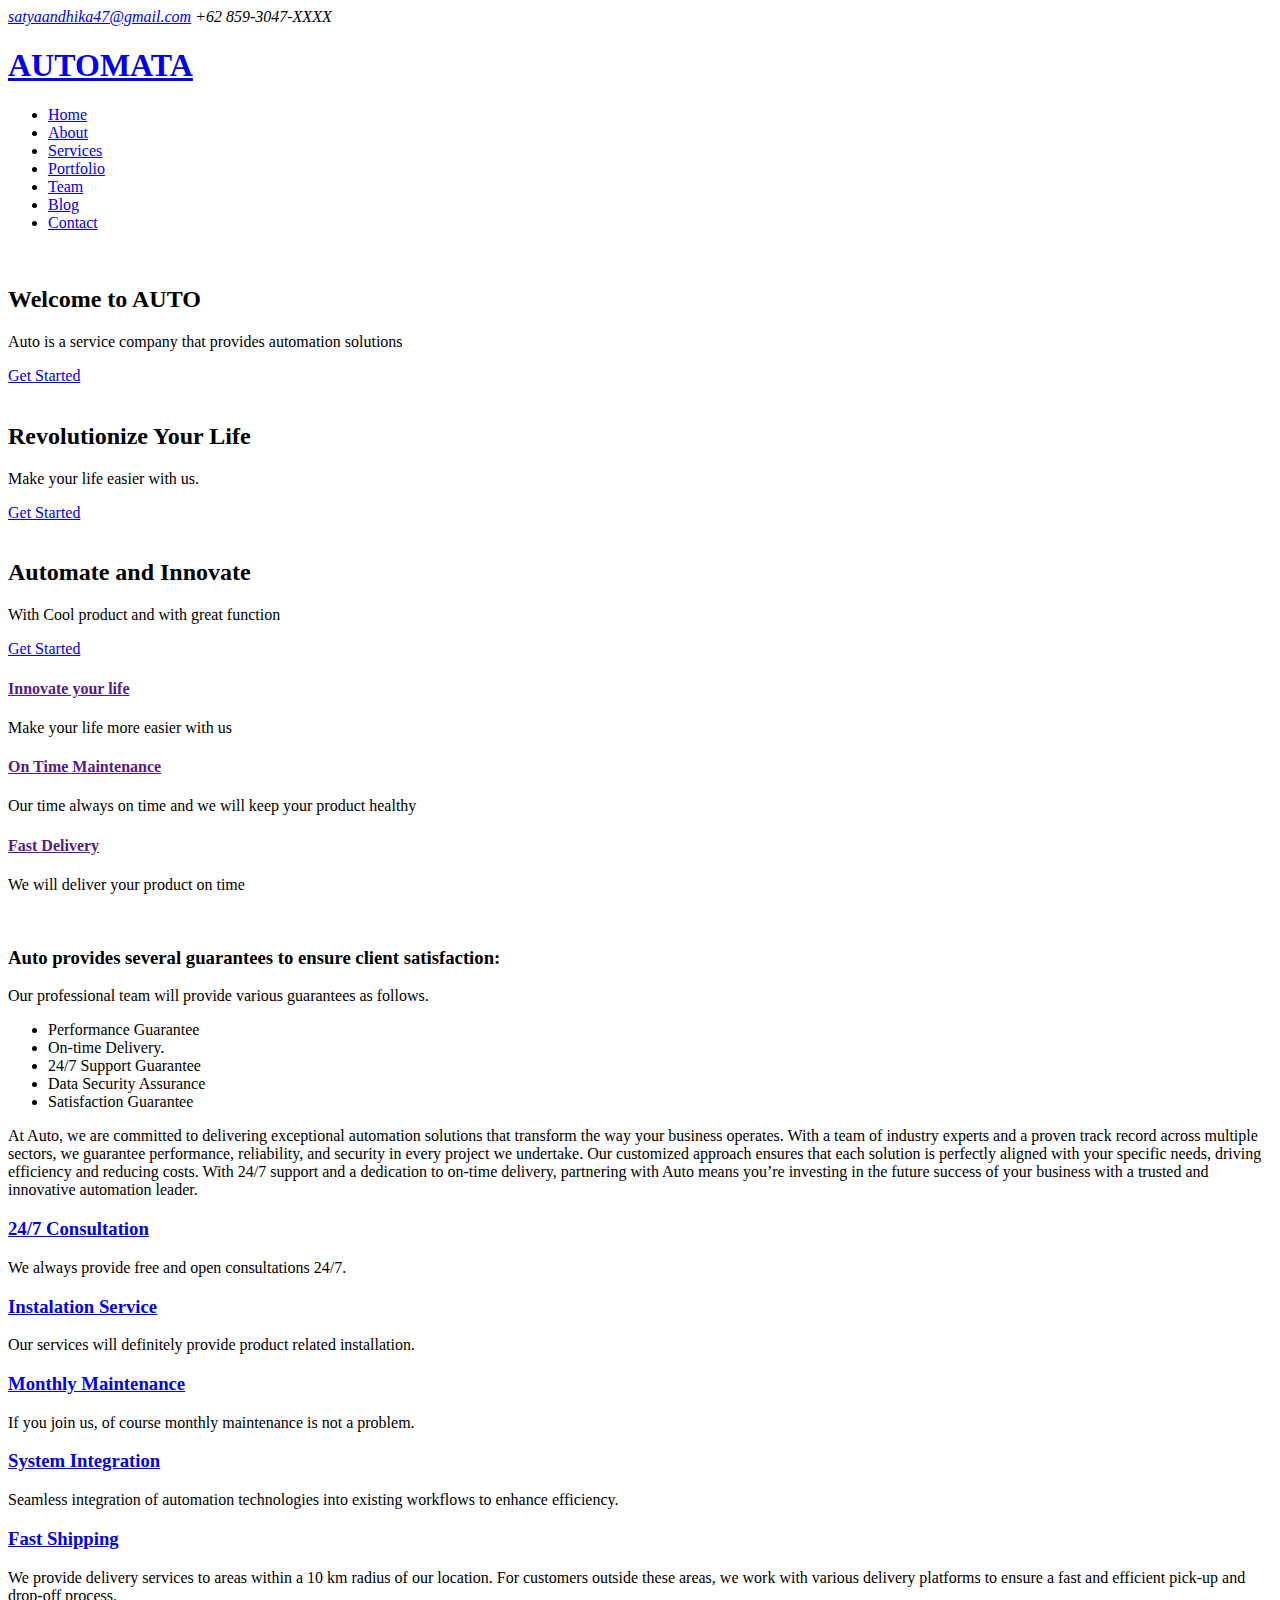
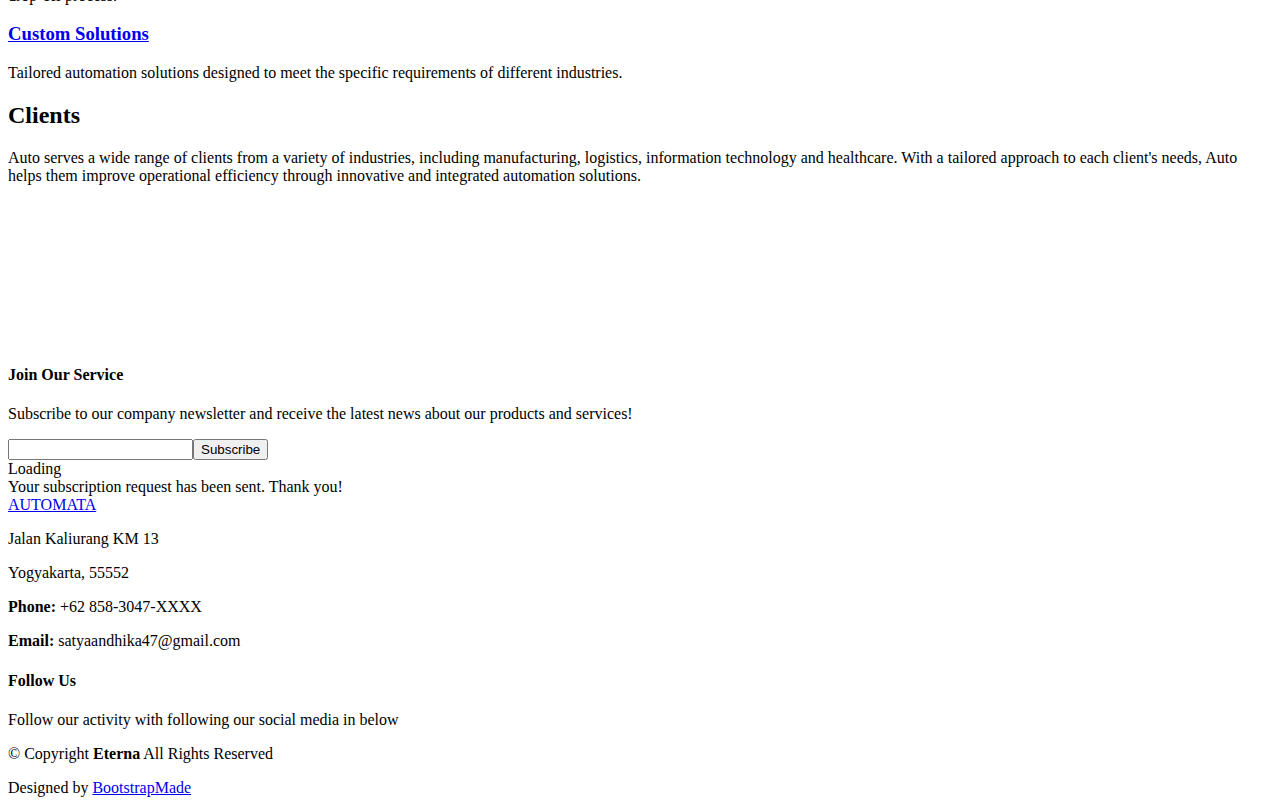
==== index.html @ a726e569 "Add files via upload" ====
<!DOCTYPE html>
<html lang="en">

<head>
  <meta charset="utf-8">
  <meta content="width=device-width, initial-scale=1.0" name="viewport">
  <title>AUTOMATION</title>
  <meta name="description" content="">
  <meta name="keywords" content="">

  <!-- Favicons -->
  <link href="assets/img/favicon.png" rel="icon">
  <link href="assets/img/apple-touch-icon.png" rel="apple-touch-icon">

  <!-- Fonts -->
  <link href="https://fonts.googleapis.com" rel="preconnect">
  <link href="https://fonts.gstatic.com" rel="preconnect" crossorigin>
  <link href="https://fonts.googleapis.com/css2?family=Open+Sans:ital,wght@0,300;0,400;0,500;0,600;0,700;0,800;1,300;1,400;1,500;1,600;1,700;1,800&family=Poppins:ital,wght@0,100;0,200;0,300;0,400;0,500;0,600;0,700;0,800;0,900;1,100;1,200;1,300;1,400;1,500;1,600;1,700;1,800;1,900&family=Raleway:ital,wght@0,100;0,200;0,300;0,400;0,500;0,600;0,700;0,800;0,900;1,100;1,200;1,300;1,400;1,500;1,600;1,700;1,800;1,900&display=swap" rel="stylesheet">

  <!-- Vendor CSS Files -->
  <link href="assets/vendor/bootstrap/css/bootstrap.min.css" rel="stylesheet">
  <link href="assets/vendor/bootstrap-icons/bootstrap-icons.css" rel="stylesheet">
  <link href="assets/vendor/aos/aos.css" rel="stylesheet">
  <link href="assets/vendor/swiper/swiper-bundle.min.css" rel="stylesheet">
  <link href="assets/vendor/glightbox/css/glightbox.min.css" rel="stylesheet">

  <!-- Main CSS File -->
  <link href="assets/css/main.css" rel="stylesheet">

  <!-- =======================================================
  * Template Name: Eterna
  * Template URL: https://bootstrapmade.com/eterna-free-multipurpose-bootstrap-template/
  * Updated: Aug 07 2024 with Bootstrap v5.3.3
  * Author: BootstrapMade.com
  * License: https://bootstrapmade.com/license/
  ======================================================== -->
</head>

<body class="index-page">

  <header id="header" class="header sticky-top">

    <div class="topbar d-flex align-items-center dark-background">
      <div class="container d-flex justify-content-center justify-content-md-between">
        <div class="contact-info d-flex align-items-center">
          <i class="bi bi-envelope d-flex align-items-center"><a href="mailto:satyaandhika47@gmail.com">satyaandhika47@gmail.com</a></i>
          <i class="bi bi-phone d-flex align-items-center ms-4"><span>+62 859-3047-XXXX</span></i>
        </div>
        <div class="social-links d-none d-md-flex align-items-center">
          <a href="#" class="twitter"><i class="bi bi-twitter-x"></i></a>
          <a href="#" class="facebook"><i class="bi bi-facebook"></i></a>
          <a href="#" class="instagram"><i class="bi bi-instagram"></i></a>
          <a href="#" class="linkedin"><i class="bi bi-linkedin"></i></a>
        </div>
      </div>
    </div><!-- End Top Bar -->

    <div class="branding">

      <div class="container position-relative d-flex align-items-center justify-content-between">
        <a href="index.html" class="logo d-flex align-items-center">
          <!-- Uncomment the line below if you also wish to use an image logo -->
          <!-- <img src="assets/img/logo.png" alt=""> -->
          <h1 class="sitename">AUTOMATA<br></h1>
        </a>

        <nav id="navmenu" class="navmenu">
          <ul>
            <li><a href="index.html" class="active">Home</a></li>
            <li><a href="about.html">About</a></li>
            <li><a href="services.html">Services</a></li>
            <li><a href="portfolio.html">Portfolio</a></li>
            <li><a href="team.html">Team</a></li>
            <li><a href="blog.html">Blog</a></li>
            <li><a href="contact.html">Contact</a></li>
          </ul>
          <i class="mobile-nav-toggle d-xl-none bi bi-list"></i>
        </nav>

      </div>

    </div>

  </header>

  <main class="main">

    <!-- Hero Section -->
    <section id="hero" class="hero section">

      <div id="hero-carousel" class="carousel slide carousel-fade" data-bs-ride="carousel" data-bs-interval="5000">

        <div class="carousel-item active">
          <img src="assets/img/hero-carousel/hero-carousel-1.jpg" alt="">
          <div class="carousel-container">
            <h2>Welcome to <span>AUTO</span></h2>
            <p>
              Auto is a service company that provides automation solutions</p>
            <a href="about.html" class="btn-get-started">Get Started</a>
          </div>
        </div><!-- End Carousel Item -->

        <div class="carousel-item">
          <img src="assets/img/hero-carousel/hero-carousel-2.jpg" alt="">
          <div class="carousel-container">
            <h2>Revolutionize Your Life</h2>
            <p>Make your life easier with us.</p>
            <a href="about.html" class="btn-get-started">Get Started</a>
          </div>
        </div><!-- End Carousel Item -->

        <div class="carousel-item">
          <img src="assets/img/hero-carousel/hero-carousel-3.jpg" alt="">
          <div class="carousel-container">
            <h2>Automate and Innovate</h2>
            <p>With Cool product and with great function</p>
            <a href="about.html" class="btn-get-started">Get Started</a>
          </div>
        </div><!-- End Carousel Item -->

        <a class="carousel-control-prev" href="#hero-carousel" role="button" data-bs-slide="prev">
          <span class="carousel-control-prev-icon bi bi-chevron-left" aria-hidden="true"></span>
        </a>

        <a class="carousel-control-next" href="#hero-carousel" role="button" data-bs-slide="next">
          <span class="carousel-control-next-icon bi bi-chevron-right" aria-hidden="true"></span>
        </a>

      </div>

      <div class="featured container">

        <div class="row gy-4">

          <div class="col-lg-4 d-flex" data-aos="fade-up" data-aos-delay="100">
            <div class="featured-item position-relative">
              <div class="icon"><i class="bi bi-bounding-box-circles icon"></i></div>
              <h4><a href="" class="stretched-link">Innovate your life</a></h4>
              <p>Make your life more easier with us</p>
            </div>
          </div><!-- End Featured Item -->

          <div class="col-lg-4 d-flex" data-aos="fade-up" data-aos-delay="200">
            <div class="featured-item position-relative">
              <div class="icon"><i class="bi bi-calendar4-week icon"></i></div>
              <h4><a href="" class="stretched-link">On Time Maintenance</a></h4>
              <p>Our time always on time and we will keep your product healthy</p>
            </div>
          </div><!-- End Featured Item -->

          <div class="col-lg-4 d-flex" data-aos="fade-up" data-aos-delay="300">
            <div class="featured-item position-relative">
              <div class="icon"><i class="bi bi-broadcast icon"></i></div>
              <h4><a href="" class="stretched-link">Fast Delivery</a></h4>
              <p>We will deliver your product on time</p>
            </div>
          </div><!-- End Featured Item -->

        </div>

      </div>

    </section><!-- /Hero Section -->

    <!-- About Section -->
    <section id="about" class="section about">

      <div class="container" data-aos="fade-up" data-aos-delay="100">

        <div class="row gy-4">
          <div class="col-lg-6 order-1 order-lg-2">
            <img src="assets/img/about.jpg" class="img-fluid" alt="">
          </div>
          <div class="col-lg-6 order-2 order-lg-1 content">
            <h3>Auto provides several guarantees to ensure client satisfaction:</h3>
            <p class="fst-italic">
              Our professional team will provide various guarantees as follows.
            </p>
            <ul>
              <li><i class="bi bi-check2-all"></i> <span>Performance Guarantee</span></li>
              <li><i class="bi bi-check2-all"></i> <span>On-time Delivery.</span></li>
              <li><i class="bi bi-check2-all"></i> <span>24/7 Support Guarantee</span></li>
              <li><i class="bi bi-check2-all"></i> <span>Data Security Assurance</span></li>
              <li><i class="bi bi-check2-all"></i> <span>Satisfaction Guarantee</span></li>
            </ul>
            <p>
              At Auto, we are committed to delivering exceptional automation solutions that transform the way your business operates. With a team of industry experts and a proven track record across multiple sectors, we guarantee performance, reliability, and security in every project we undertake. Our customized approach ensures that each solution is perfectly aligned with your specific needs, driving efficiency and reducing costs. With 24/7 support and a dedication to on-time delivery, partnering with Auto means you’re investing in the future success of your business with a trusted and innovative automation leader.
            </p>
          </div>
        </div>

      </div>

    </section><!-- /About Section -->

    <!-- Services Section -->
    <section id="services" class="services section">

      <div class="container">

        <div class="row gy-4">

          <div class="col-lg-4 col-md-6" data-aos="fade-up" data-aos-delay="100">
            <div class="service-item  position-relative">
              <div class="icon">
                <i class="bi bi-activity"></i>
              </div>
              <a href="#" class="stretched-link">
                <h3>24/7 Consultation</h3>
              </a>
              <p>We always provide free and open consultations 24/7.</p>
            </div>
          </div><!-- End Service Item -->

          <div class="col-lg-4 col-md-6" data-aos="fade-up" data-aos-delay="200">
            <div class="service-item position-relative">
              <div class="icon">
                <i class="bi bi-broadcast"></i>
              </div>
              <a href="#" class="stretched-link">
                <h3>Instalation Service</h3>
              </a>
              <p>Our services will definitely provide product related installation.</p>
            </div>
          </div><!-- End Service Item -->

          <div class="col-lg-4 col-md-6" data-aos="fade-up" data-aos-delay="300">
            <div class="service-item position-relative">
              <div class="icon">
                <i class="bi bi-easel"></i>
              </div>
              <a href="#" class="stretched-link">
                <h3>Monthly Maintenance</h3>
              </a>
              <p>If you join us, of course monthly maintenance is not a problem.</p>
            </div>
          </div><!-- End Service Item -->

          <div class="col-lg-4 col-md-6" data-aos="fade-up" data-aos-delay="400">
            <div class="service-item position-relative">
              <div class="icon">
                <i class="bi bi-bounding-box-circles"></i>
              </div>
              <a href="#" class="stretched-link">
                <h3>System Integration</h3>
              </a>
              <p>Seamless integration of automation technologies into existing workflows to enhance efficiency.</p>
              <a href="#" class="stretched-link"></a>
            </div>
          </div><!-- End Service Item -->

          <div class="col-lg-4 col-md-6" data-aos="fade-up" data-aos-delay="500">
            <div class="service-item position-relative">
              <div class="icon">
                <i class="bi bi-calendar4-week"></i>
              </div>
              <a href="#" class="stretched-link">
                <h3>Fast Shipping</h3>
              </a>
              <p>
                We provide delivery services to areas within a 10 km radius of our location. For customers outside these areas, we work with various delivery platforms to ensure a fast and efficient pick-up and drop-off process.</p>
              <a href="#" class="stretched-link"></a>
            </div>
          </div><!-- End Service Item -->

          <div class="col-lg-4 col-md-6" data-aos="fade-up" data-aos-delay="600">
            <div class="service-item position-relative">
              <div class="icon">
                <i class="bi bi-chat-square-text"></i>
              </div>
              <a href="#" class="stretched-link">
                <h3>Custom Solutions</h3>
              </a>
              <p>Tailored automation solutions designed to meet the specific requirements of different industries.</p>
              <a href="#" class="stretched-link"></a>
            </div>
          </div><!-- End Service Item -->

        </div>

      </div>

    </section><!-- /Services Section -->

    <!-- Clients Section -->
    <section id="clients" class="section clients">

      <!-- Section Title -->
      <div class="container section-title" data-aos="fade-up">
        <h2>Clients</h2>
        <p>Auto serves a wide range of clients from a variety of industries, including manufacturing, logistics, information technology and healthcare. With a tailored approach to each client's needs, Auto helps them improve operational efficiency through innovative and integrated automation solutions.</p>
      </div><!-- End Section Title -->

      <div class="container" data-aos="fade-up" data-aos-delay="100">

        <div class="swiper init-swiper">
          <script type="application/json" class="swiper-config">
            {
              "loop": true,
              "speed": 600,
              "autoplay": {
                "delay": 5000
              },
              "slidesPerView": "auto",
              "pagination": {
                "el": ".swiper-pagination",
                "type": "bullets",
                "clickable": true
              },
              "breakpoints": {
                "320": {
                  "slidesPerView": 2,
                  "spaceBetween": 40
                },
                "480": {
                  "slidesPerView": 3,
                  "spaceBetween": 60
                },
                "640": {
                  "slidesPerView": 4,
                  "spaceBetween": 80
                },
                "992": {
                  "slidesPerView": 6,
                  "spaceBetween": 120
                }
              }
            }
          </script>
          <div class="swiper-wrapper align-items-center">
            <div class="swiper-slide"><img src="assets/img/clients/client-1.png" class="img-fluid" alt=""></div>
            <div class="swiper-slide"><img src="assets/img/clients/client-2.png" class="img-fluid" alt=""></div>
            <div class="swiper-slide"><img src="assets/img/clients/client-3.png" class="img-fluid" alt=""></div>
            <div class="swiper-slide"><img src="assets/img/clients/client-4.png" class="img-fluid" alt=""></div>
            <div class="swiper-slide"><img src="assets/img/clients/client-5.png" class="img-fluid" alt=""></div>
            <div class="swiper-slide"><img src="assets/img/clients/client-6.png" class="img-fluid" alt=""></div>
            <div class="swiper-slide"><img src="assets/img/clients/client-7.png" class="img-fluid" alt=""></div>
            <div class="swiper-slide"><img src="assets/img/clients/client-8.png" class="img-fluid" alt=""></div>
          </div>
          <div class="swiper-pagination"></div>
        </div>

      </div>

    </section><!-- /Clients Section -->

  </main>

  <footer id="footer" class="footer position-relative dark-background">

    <div class="footer-newsletter">
      <div class="container">
        <div class="row justify-content-center text-center">
          <div class="col-lg-6">
            <h4>Join Our Service</h4>
            <p>Subscribe to our company newsletter and receive the latest news about our products and services!</p>
            <form action="forms/newsletter.php" method="post" class="php-email-form">
              <div class="newsletter-form"><input type="email" name="email"><input type="submit" value="Subscribe"></div>
              <div class="loading">Loading</div>
              <div class="error-message"></div>
              <div class="sent-message">Your subscription request has been sent. Thank you!</div>
            </form>
          </div>
        </div>
      </div>
    </div>


    <div class="container footer-top">
      <div class="row gy-4">
        <div class="col-lg-4 col-md-6 footer-about">
          <a href="index.html" class="d-flex align-items-center">
            <span class="sitename">AUTOMATA</span>
          </a>
          <div class="footer-contact pt-3">
            <p>Jalan Kaliurang KM 13</p>
            <p>Yogyakarta, 55552</p>
            <p class="mt-3"><strong>Phone:</strong> <span>+62 858-3047-XXXX</span></p>
            <p><strong>Email:</strong> <span>satyaandhika47@gmail.com</span></p>
          </div>
        </div>

        <div class="col-lg-4 col-md-12">
          <h4>Follow Us</h4>
          <p>Follow our activity with following our social media in below</p>
          <div class="social-links d-flex">
            <a href=""><i class="bi bi-twitter-x"></i></a>
            <a href=""><i class="bi bi-facebook"></i></a>
            <a href=""><i class="bi bi-instagram"></i></a>
            <a href=""><i class="bi bi-linkedin"></i></a>
          </div>
        </div>

      </div>
    </div>

    <div class="container copyright text-center mt-4">
      <p>© <span>Copyright</span> <strong class="px-1 sitename">Eterna</strong> <span>All Rights Reserved</span></p>
      <div class="credits">
        <!-- All the links in the footer should remain intact. -->
        <!-- You can delete the links only if you've purchased the pro version. -->
        <!-- Licensing information: https://bootstrapmade.com/license/ -->
        <!-- Purchase the pro version with working PHP/AJAX contact form: [buy-url] -->
        Designed by <a href="https://bootstrapmade.com/">BootstrapMade</a>
      </div>
    </div>

  </footer>

  <!-- Scroll Top -->
  <a href="#" id="scroll-top" class="scroll-top d-flex align-items-center justify-content-center"><i class="bi bi-arrow-up-short"></i></a>

  <!-- Preloader -->
  <div id="preloader"></div>

  <!-- Vendor JS Files -->
  <script src="assets/vendor/bootstrap/js/bootstrap.bundle.min.js"></script>
  <script src="assets/vendor/php-email-form/validate.js"></script>
  <script src="assets/vendor/aos/aos.js"></script>
  <script src="assets/vendor/swiper/swiper-bundle.min.js"></script>
  <script src="assets/vendor/purecounter/purecounter_vanilla.js"></script>
  <script src="assets/vendor/waypoints/noframework.waypoints.js"></script>
  <script src="assets/vendor/glightbox/js/glightbox.min.js"></script>
  <script src="assets/vendor/imagesloaded/imagesloaded.pkgd.min.js"></script>
  <script src="assets/vendor/isotope-layout/isotope.pkgd.min.js"></script>

  <!-- Main JS File -->
  <script src="assets/js/main.js"></script>

</body>

</html>
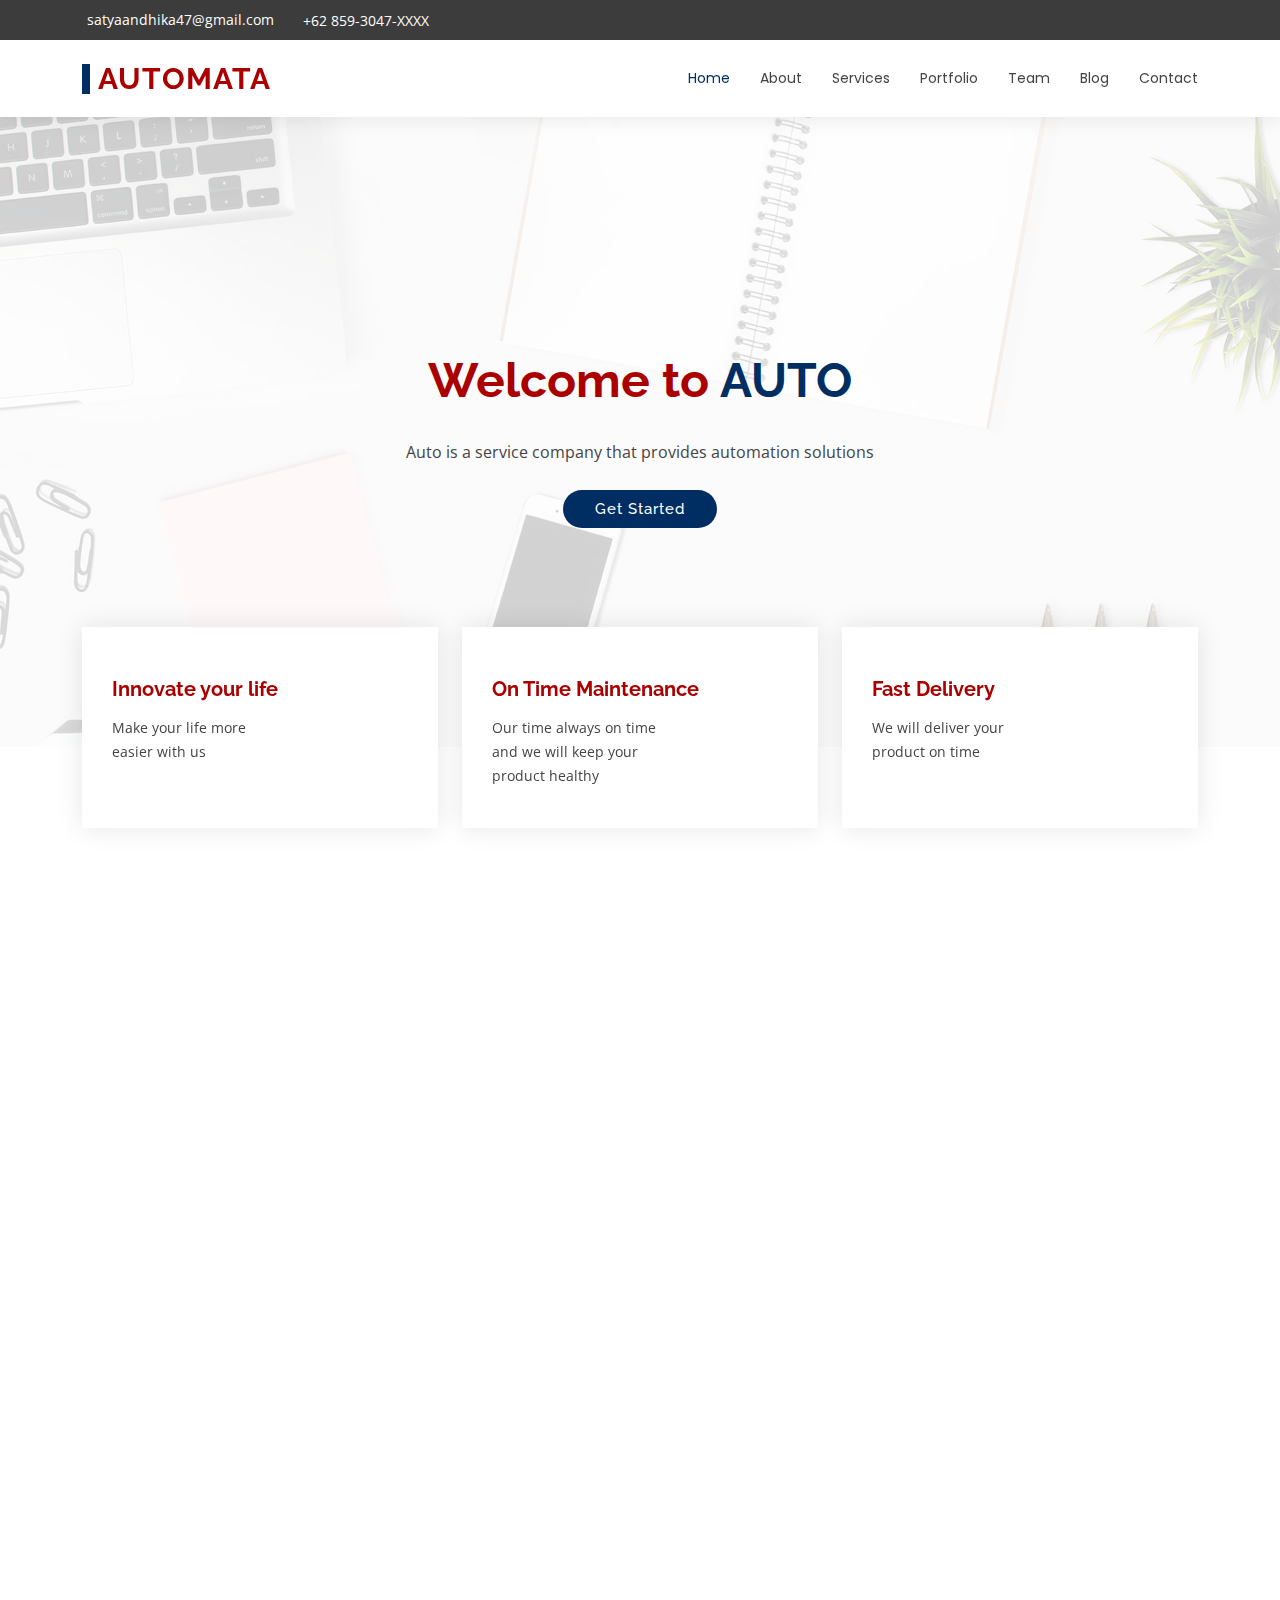
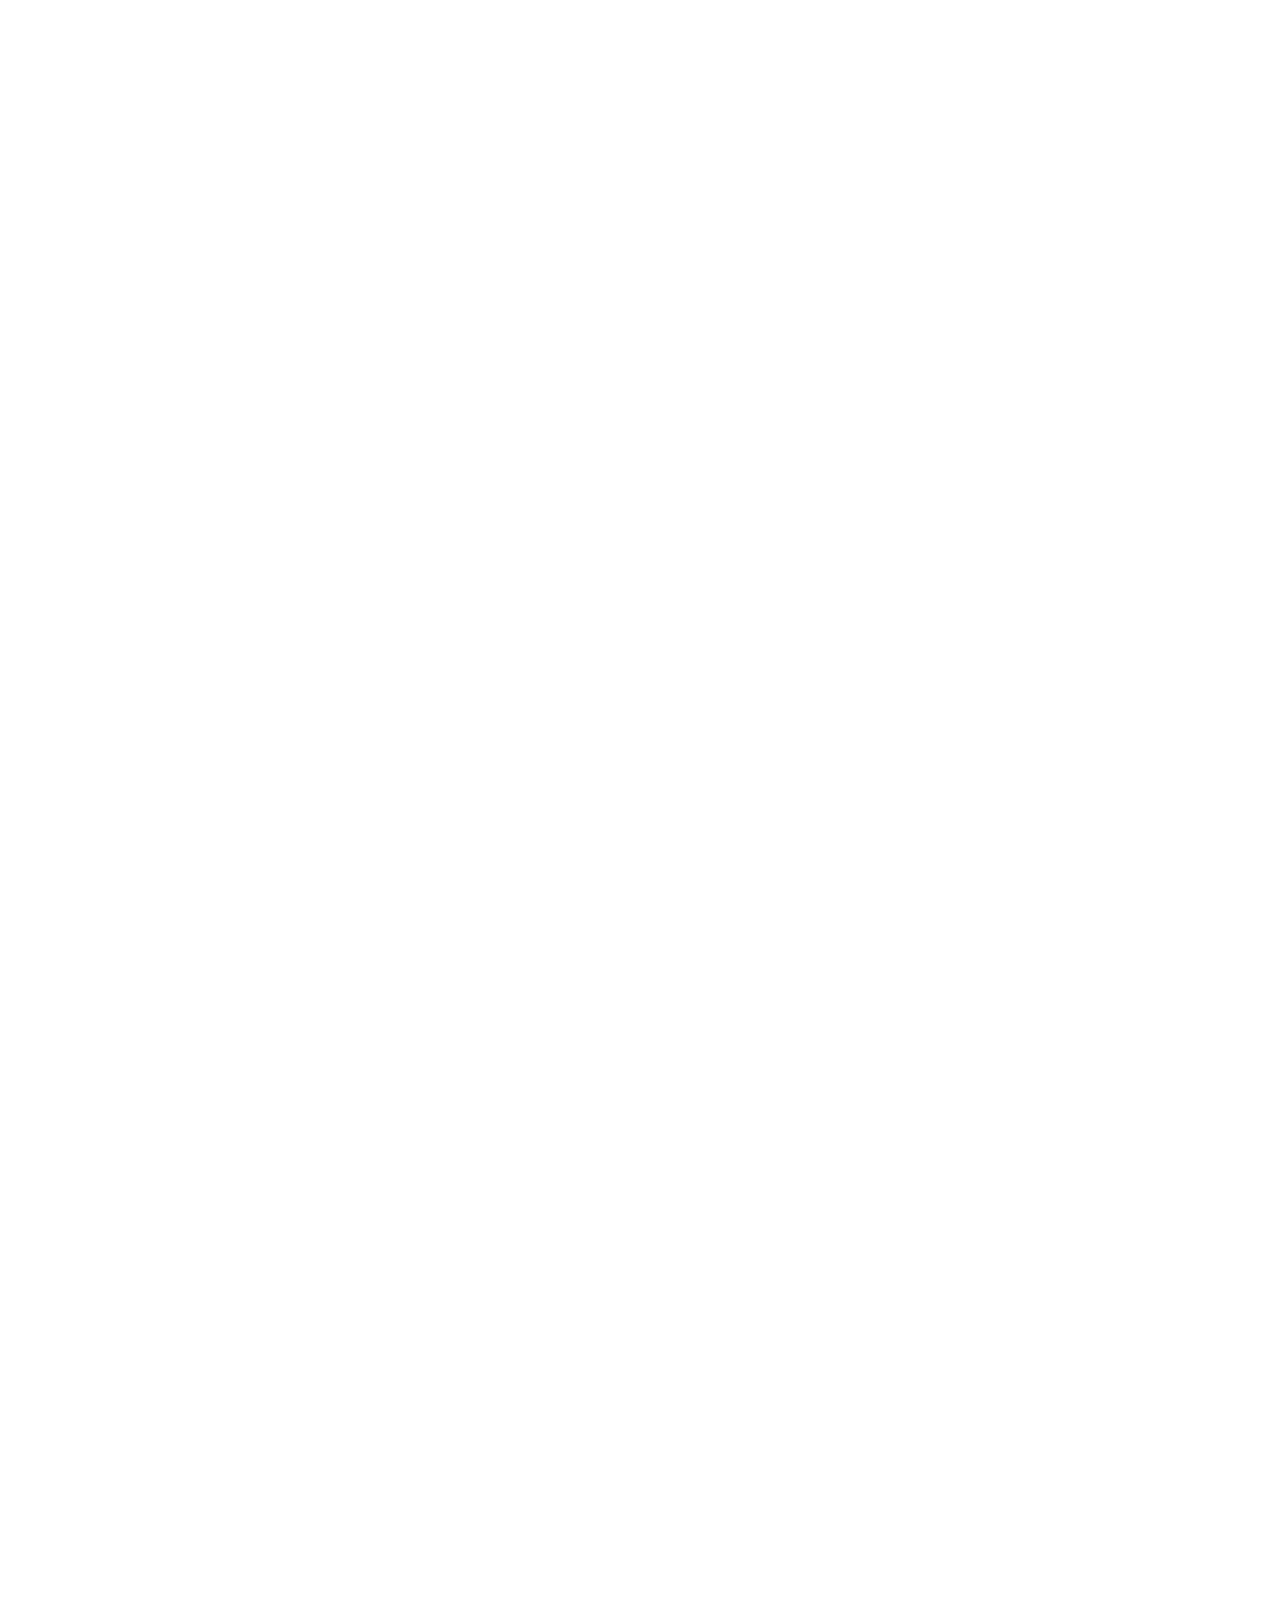
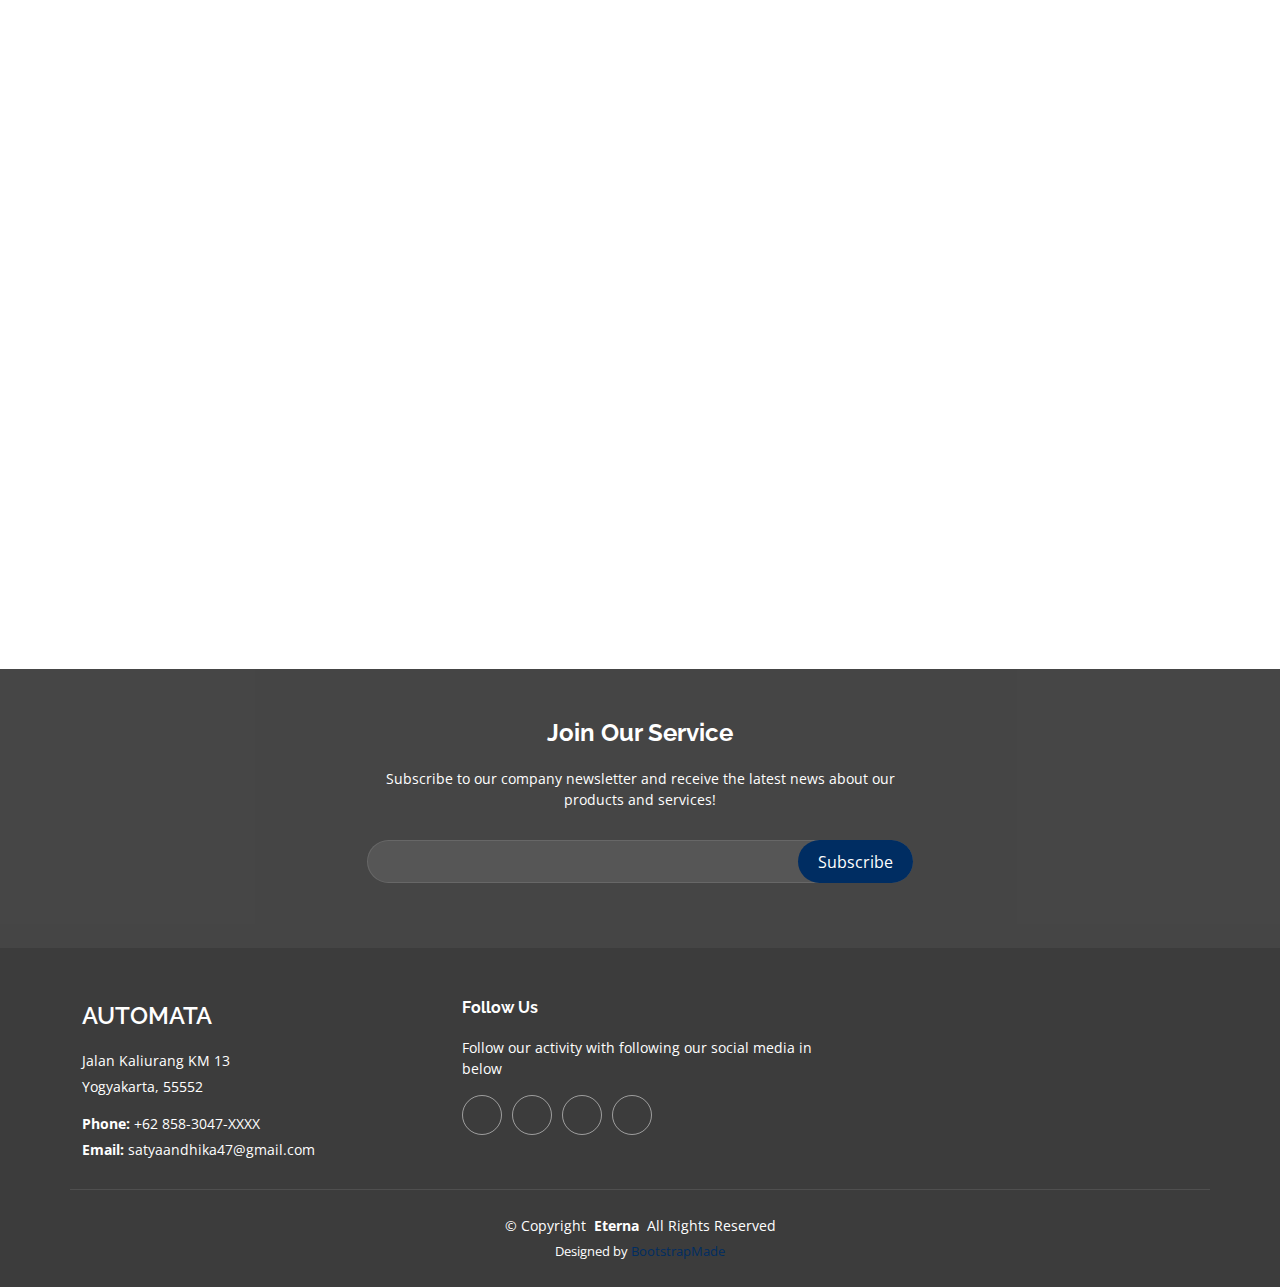
==== commit 94879a40: "index.html" ====
--- a/index.html
+++ b/index.html
@@ -9,8 +9,8 @@
   <meta name="keywords" content="">
 
   <!-- Favicons -->
-  <link href="assets/img/favicon.png" rel="icon">
-  <link href="assets/img/apple-touch-icon.png" rel="apple-touch-icon">
+  <link href="img/favicon.png" rel="icon">
+  <link href="img/apple-touch-icon.png" rel="apple-touch-icon">
 
   <!-- Fonts -->
   <link href="https://fonts.googleapis.com" rel="preconnect">
@@ -18,14 +18,14 @@
   <link href="https://fonts.googleapis.com/css2?family=Open+Sans:ital,wght@0,300;0,400;0,500;0,600;0,700;0,800;1,300;1,400;1,500;1,600;1,700;1,800&family=Poppins:ital,wght@0,100;0,200;0,300;0,400;0,500;0,600;0,700;0,800;0,900;1,100;1,200;1,300;1,400;1,500;1,600;1,700;1,800;1,900&family=Raleway:ital,wght@0,100;0,200;0,300;0,400;0,500;0,600;0,700;0,800;0,900;1,100;1,200;1,300;1,400;1,500;1,600;1,700;1,800;1,900&display=swap" rel="stylesheet">
 
   <!-- Vendor CSS Files -->
-  <link href="assets/vendor/bootstrap/css/bootstrap.min.css" rel="stylesheet">
-  <link href="assets/vendor/bootstrap-icons/bootstrap-icons.css" rel="stylesheet">
-  <link href="assets/vendor/aos/aos.css" rel="stylesheet">
-  <link href="assets/vendor/swiper/swiper-bundle.min.css" rel="stylesheet">
-  <link href="assets/vendor/glightbox/css/glightbox.min.css" rel="stylesheet">
+  <link href="vendor/bootstrap/css/bootstrap.min.css" rel="stylesheet">
+  <link href="vendor/bootstrap-icons/bootstrap-icons.css" rel="stylesheet">
+  <link href="vendor/aos/aos.css" rel="stylesheet">
+  <link href="vendor/swiper/swiper-bundle.min.css" rel="stylesheet">
+  <link href="vendor/glightbox/css/glightbox.min.css" rel="stylesheet">
 
   <!-- Main CSS File -->
-  <link href="assets/css/main.css" rel="stylesheet">
+  <link href="css/main.css" rel="stylesheet">
 
   <!-- =======================================================
   * Template Name: Eterna
@@ -60,7 +60,7 @@
       <div class="container position-relative d-flex align-items-center justify-content-between">
         <a href="index.html" class="logo d-flex align-items-center">
           <!-- Uncomment the line below if you also wish to use an image logo -->
-          <!-- <img src="assets/img/logo.png" alt=""> -->
+          <!-- <img src="img/logo.png" alt=""> -->
           <h1 class="sitename">AUTOMATA<br></h1>
         </a>
 
@@ -91,7 +91,7 @@
       <div id="hero-carousel" class="carousel slide carousel-fade" data-bs-ride="carousel" data-bs-interval="5000">
 
         <div class="carousel-item active">
-          <img src="assets/img/hero-carousel/hero-carousel-1.jpg" alt="">
+          <img src="img/hero-carousel/hero-carousel-1.jpg" alt="">
           <div class="carousel-container">
             <h2>Welcome to <span>AUTO</span></h2>
             <p>
@@ -101,7 +101,7 @@
         </div><!-- End Carousel Item -->
 
         <div class="carousel-item">
-          <img src="assets/img/hero-carousel/hero-carousel-2.jpg" alt="">
+          <img src="img/hero-carousel/hero-carousel-2.jpg" alt="">
           <div class="carousel-container">
             <h2>Revolutionize Your Life</h2>
             <p>Make your life easier with us.</p>
@@ -110,7 +110,7 @@
         </div><!-- End Carousel Item -->
 
         <div class="carousel-item">
-          <img src="assets/img/hero-carousel/hero-carousel-3.jpg" alt="">
+          <img src="img/hero-carousel/hero-carousel-3.jpg" alt="">
           <div class="carousel-container">
             <h2>Automate and Innovate</h2>
             <p>With Cool product and with great function</p>
@@ -169,7 +169,7 @@
 
         <div class="row gy-4">
           <div class="col-lg-6 order-1 order-lg-2">
-            <img src="assets/img/about.jpg" class="img-fluid" alt="">
+            <img src="img/about.jpg" class="img-fluid" alt="">
           </div>
           <div class="col-lg-6 order-2 order-lg-1 content">
             <h3>Auto provides several guarantees to ensure client satisfaction:</h3>
@@ -328,14 +328,14 @@
             }
           </script>
           <div class="swiper-wrapper align-items-center">
-            <div class="swiper-slide"><img src="assets/img/clients/client-1.png" class="img-fluid" alt=""></div>
-            <div class="swiper-slide"><img src="assets/img/clients/client-2.png" class="img-fluid" alt=""></div>
-            <div class="swiper-slide"><img src="assets/img/clients/client-3.png" class="img-fluid" alt=""></div>
-            <div class="swiper-slide"><img src="assets/img/clients/client-4.png" class="img-fluid" alt=""></div>
-            <div class="swiper-slide"><img src="assets/img/clients/client-5.png" class="img-fluid" alt=""></div>
-            <div class="swiper-slide"><img src="assets/img/clients/client-6.png" class="img-fluid" alt=""></div>
-            <div class="swiper-slide"><img src="assets/img/clients/client-7.png" class="img-fluid" alt=""></div>
-            <div class="swiper-slide"><img src="assets/img/clients/client-8.png" class="img-fluid" alt=""></div>
+            <div class="swiper-slide"><img src="img/clients/client-1.png" class="img-fluid" alt=""></div>
+            <div class="swiper-slide"><img src="img/clients/client-2.png" class="img-fluid" alt=""></div>
+            <div class="swiper-slide"><img src="img/clients/client-3.png" class="img-fluid" alt=""></div>
+            <div class="swiper-slide"><img src="img/clients/client-4.png" class="img-fluid" alt=""></div>
+            <div class="swiper-slide"><img src="img/clients/client-5.png" class="img-fluid" alt=""></div>
+            <div class="swiper-slide"><img src="img/clients/client-6.png" class="img-fluid" alt=""></div>
+            <div class="swiper-slide"><img src="img/clients/client-7.png" class="img-fluid" alt=""></div>
+            <div class="swiper-slide"><img src="img/clients/client-8.png" class="img-fluid" alt=""></div>
           </div>
           <div class="swiper-pagination"></div>
         </div>
@@ -414,19 +414,19 @@
   <div id="preloader"></div>
 
   <!-- Vendor JS Files -->
-  <script src="assets/vendor/bootstrap/js/bootstrap.bundle.min.js"></script>
-  <script src="assets/vendor/php-email-form/validate.js"></script>
-  <script src="assets/vendor/aos/aos.js"></script>
-  <script src="assets/vendor/swiper/swiper-bundle.min.js"></script>
-  <script src="assets/vendor/purecounter/purecounter_vanilla.js"></script>
-  <script src="assets/vendor/waypoints/noframework.waypoints.js"></script>
-  <script src="assets/vendor/glightbox/js/glightbox.min.js"></script>
-  <script src="assets/vendor/imagesloaded/imagesloaded.pkgd.min.js"></script>
-  <script src="assets/vendor/isotope-layout/isotope.pkgd.min.js"></script>
+  <script src="vendor/bootstrap/js/bootstrap.bundle.min.js"></script>
+  <script src="vendor/php-email-form/validate.js"></script>
+  <script src="vendor/aos/aos.js"></script>
+  <script src="vendor/swiper/swiper-bundle.min.js"></script>
+  <script src="vendor/purecounter/purecounter_vanilla.js"></script>
+  <script src="vendor/waypoints/noframework.waypoints.js"></script>
+  <script src="vendor/glightbox/js/glightbox.min.js"></script>
+  <script src="vendor/imagesloaded/imagesloaded.pkgd.min.js"></script>
+  <script src="vendor/isotope-layout/isotope.pkgd.min.js"></script>
 
   <!-- Main JS File -->
-  <script src="assets/js/main.js"></script>
+  <script src="js/main.js"></script>
 
 </body>
 
-</html>+</html>
--- a/css/main.css
+++ b/css/main.css
@@ -0,0 +1,2530 @@
+/**
+* Template Name: Eterna
+* Template URL: https://bootstrapmade.com/eterna-free-multipurpose-bootstrap-template/
+* Updated: Aug 07 2024 with Bootstrap v5.3.3
+* Author: BootstrapMade.com
+* License: https://bootstrapmade.com/license/
+*/
+
+/*--------------------------------------------------------------
+# Font & Color Variables
+# Help: https://bootstrapmade.com/color-system/
+--------------------------------------------------------------*/
+/* Fonts */
+:root {
+  --default-font: "Open Sans",  system-ui, -apple-system, "Segoe UI", Roboto, "Helvetica Neue", Arial, "Noto Sans", "Liberation Sans", sans-serif, "Apple Color Emoji", "Segoe UI Emoji", "Segoe UI Symbol", "Noto Color Emoji";
+  --heading-font: "Raleway",  sans-serif;
+  --nav-font: "Poppins",  sans-serif;
+}
+
+/* Global Colors - The following color variables are used throughout the website. Updating them here will change the color scheme of the entire website */
+:root { 
+  --background-color: #ffffff; /* Background color for the entire website, including individual sections */
+  --default-color: #444444; /* Default color used for the majority of the text content across the entire website */
+  --heading-color: #AA0000; /* Color for headings, subheadings and title throughout the website */
+  --accent-color: #002D62; /* Accent color that represents your brand on the website. It's used for buttons, links, and other elements that need to stand out */
+  --surface-color: #ffffff; /* The surface color is used as a background of boxed elements within sections, such as cards, icon boxes, or other elements that require a visual separation from the global background. */
+  --contrast-color: #ffffff; /* Contrast color for text, ensuring readability against backgrounds of accent, heading, or default colors. */
+}
+
+/* Nav Menu Colors - The following color variables are used specifically for the navigation menu. They are separate from the global colors to allow for more customization options */
+:root {
+  --nav-color: #444444;  /* The default color of the main navmenu links */
+  --nav-hover-color: #002D62; /* Applied to main navmenu links when they are hovered over or active */
+  --nav-mobile-background-color: #ffffff; /* Used as the background color for mobile navigation menu */
+  --nav-dropdown-background-color: #ffffff; /* Used as the background color for dropdown items that appear when hovering over primary navigation items */
+  --nav-dropdown-color: #444444; /* Used for navigation links of the dropdown items in the navigation menu. */
+  --nav-dropdown-hover-color: #002D62; /* Similar to --nav-hover-color, this color is applied to dropdown navigation links when they are hovered over. */
+}
+
+/* Color Presets - These classes override global colors when applied to any section or element, providing reuse of the sam color scheme. */
+
+.light-background {
+  --background-color: #f9f9f9;
+  --surface-color: #ffffff;
+}
+
+.dark-background {
+  --background-color: #3c3c3c;
+  --default-color: #ffffff;
+  --heading-color: #ffffff;
+  --surface-color: #565656;
+  --contrast-color: #ffffff;
+}
+
+/* Smooth scroll */
+:root {
+  scroll-behavior: smooth;
+}
+
+/*--------------------------------------------------------------
+# General Styling & Shared Classes
+--------------------------------------------------------------*/
+body {
+  color: var(--default-color);
+  background-color: var(--background-color);
+  font-family: var(--default-font);
+}
+
+a {
+  color: var(--accent-color);
+  text-decoration: none;
+  transition: 0.3s;
+}
+
+a:hover {
+  color: color-mix(in srgb, var(--accent-color), transparent 25%);
+  text-decoration: none;
+}
+
+h1,
+h2,
+h3,
+h4,
+h5,
+h6 {
+  color: var(--heading-color);
+  font-family: var(--heading-font);
+}
+
+/* PHP Email Form Messages
+------------------------------*/
+.php-email-form .error-message {
+  display: none;
+  background: #df1529;
+  color: #ffffff;
+  text-align: left;
+  padding: 15px;
+  margin-bottom: 24px;
+  font-weight: 600;
+}
+
+.php-email-form .sent-message {
+  display: none;
+  color: #ffffff;
+  background: #059652;
+  text-align: center;
+  padding: 15px;
+  margin-bottom: 24px;
+  font-weight: 600;
+}
+
+.php-email-form .loading {
+  display: none;
+  background: var(--surface-color);
+  text-align: center;
+  padding: 15px;
+  margin-bottom: 24px;
+}
+
+.php-email-form .loading:before {
+  content: "";
+  display: inline-block;
+  border-radius: 50%;
+  width: 24px;
+  height: 24px;
+  margin: 0 10px -6px 0;
+  border: 3px solid var(--accent-color);
+  border-top-color: var(--surface-color);
+  animation: php-email-form-loading 1s linear infinite;
+}
+
+@keyframes php-email-form-loading {
+  0% {
+    transform: rotate(0deg);
+  }
+
+  100% {
+    transform: rotate(360deg);
+  }
+}
+
+/*--------------------------------------------------------------
+# Global Header
+--------------------------------------------------------------*/
+.header {
+  background-color: var(--background-color);
+  color: var(--default-color);
+  transition: all 0.5s;
+  z-index: 997;
+  box-shadow: 0px 0px 20px 0px rgba(0, 0, 0, 0.1);
+}
+
+.header .topbar {
+  background-color: var(--background-color);
+  height: 40px;
+  padding: 0;
+  font-size: 14px;
+  transition: all 0.5s;
+}
+
+.header .topbar .contact-info i {
+  font-style: normal;
+  color: var(--accent-color);
+}
+
+.header .topbar .contact-info i a,
+.header .topbar .contact-info i span {
+  padding-left: 5px;
+  color: var(--default-color);
+}
+
+@media (max-width: 575px) {
+
+  .header .topbar .contact-info i a,
+  .header .topbar .contact-info i span {
+    font-size: 13px;
+  }
+}
+
+.header .topbar .contact-info i a {
+  line-height: 0;
+  transition: 0.3s;
+  color: var(--default-color);
+}
+
+.header .topbar .contact-info i a:hover {
+  color: var(--accent-color);
+  text-decoration: underline;
+}
+
+.header .topbar .social-links a {
+  color: color-mix(in srgb, var(--default-color), transparent 40%);
+  line-height: 0;
+  transition: 0.3s;
+  margin-left: 20px;
+}
+
+.header .topbar .social-links a:hover {
+  color: var(--accent-color);
+}
+
+.header .branding {
+  padding: 10px 0;
+}
+
+.header .logo {
+  line-height: 1;
+}
+
+.header .logo img {
+  max-height: 36px;
+  margin-right: 8px;
+}
+
+.header .logo h1 {
+  font-size: 30px;
+  padding: 0 0 0 8px;
+  margin: 11px 0;
+  line-height: 1;
+  font-weight: 700;
+  letter-spacing: 1px;
+  text-transform: uppercase;
+  border-left: 8px solid var(--accent-color);
+}
+
+/*--------------------------------------------------------------
+# Navigation Menu
+--------------------------------------------------------------*/
+/* Navmenu - Desktop */
+@media (min-width: 1200px) {
+  .navmenu {
+    padding: 0;
+  }
+
+  .navmenu ul {
+    margin: 0;
+    padding: 0;
+    display: flex;
+    list-style: none;
+    align-items: center;
+  }
+
+  .navmenu li {
+    position: relative;
+  }
+
+  .navmenu a,
+  .navmenu a:focus {
+    color: var(--nav-color);
+    padding: 18px 15px;
+    font-size: 14px;
+    font-family: var(--nav-font);
+    font-weight: 400;
+    display: flex;
+    align-items: center;
+    justify-content: space-between;
+    white-space: nowrap;
+    transition: 0.3s;
+  }
+
+  .navmenu a i,
+  .navmenu a:focus i {
+    font-size: 12px;
+    line-height: 0;
+    margin-left: 5px;
+    transition: 0.3s;
+  }
+
+  .navmenu li:last-child a {
+    padding-right: 0;
+  }
+
+  .navmenu li:hover>a,
+  .navmenu .active,
+  .navmenu .active:focus {
+    color: var(--nav-hover-color);
+  }
+
+  .navmenu .dropdown ul {
+    margin: 0;
+    padding: 10px 0;
+    background: var(--nav-dropdown-background-color);
+    display: block;
+    position: absolute;
+    visibility: hidden;
+    left: 14px;
+    top: 130%;
+    opacity: 0;
+    transition: 0.3s;
+    border-radius: 4px;
+    z-index: 99;
+    box-shadow: 0px 0px 30px rgba(0, 0, 0, 0.1);
+  }
+
+  .navmenu .dropdown ul li {
+    min-width: 200px;
+  }
+
+  .navmenu .dropdown ul a {
+    padding: 10px 20px;
+    font-size: 15px;
+    text-transform: none;
+    color: var(--nav-dropdown-color);
+  }
+
+  .navmenu .dropdown ul a i {
+    font-size: 12px;
+  }
+
+  .navmenu .dropdown ul a:hover,
+  .navmenu .dropdown ul .active:hover,
+  .navmenu .dropdown ul li:hover>a {
+    color: var(--nav-dropdown-hover-color);
+  }
+
+  .navmenu .dropdown:hover>ul {
+    opacity: 1;
+    top: 100%;
+    visibility: visible;
+  }
+
+  .navmenu .dropdown .dropdown ul {
+    top: 0;
+    left: -90%;
+    visibility: hidden;
+  }
+
+  .navmenu .dropdown .dropdown:hover>ul {
+    opacity: 1;
+    top: 0;
+    left: -100%;
+    visibility: visible;
+  }
+}
+
+/* Navmenu - Mobile */
+@media (max-width: 1199px) {
+  .mobile-nav-toggle {
+    color: var(--nav-color);
+    font-size: 28px;
+    line-height: 0;
+    margin-right: 10px;
+    cursor: pointer;
+    transition: color 0.3s;
+  }
+
+  .navmenu {
+    padding: 0;
+    z-index: 9997;
+  }
+
+  .navmenu ul {
+    display: none;
+    list-style: none;
+    position: absolute;
+    inset: 60px 20px 20px 20px;
+    padding: 10px 0;
+    margin: 0;
+    border-radius: 6px;
+    background-color: var(--nav-mobile-background-color);
+    border: 1px solid color-mix(in srgb, var(--default-color), transparent 90%);
+    box-shadow: none;
+    overflow-y: auto;
+    transition: 0.3s;
+    z-index: 9998;
+  }
+
+  .navmenu a,
+  .navmenu a:focus {
+    color: var(--nav-dropdown-color);
+    padding: 10px 20px;
+    font-family: var(--nav-font);
+    font-size: 17px;
+    font-weight: 500;
+    display: flex;
+    align-items: center;
+    justify-content: space-between;
+    white-space: nowrap;
+    transition: 0.3s;
+  }
+
+  .navmenu a i,
+  .navmenu a:focus i {
+    font-size: 12px;
+    line-height: 0;
+    margin-left: 5px;
+    width: 30px;
+    height: 30px;
+    display: flex;
+    align-items: center;
+    justify-content: center;
+    border-radius: 50%;
+    transition: 0.3s;
+    background-color: color-mix(in srgb, var(--accent-color), transparent 90%);
+  }
+
+  .navmenu a i:hover,
+  .navmenu a:focus i:hover {
+    background-color: var(--accent-color);
+    color: var(--contrast-color);
+  }
+
+  .navmenu a:hover,
+  .navmenu .active,
+  .navmenu .active:focus {
+    color: var(--nav-dropdown-hover-color);
+  }
+
+  .navmenu .active i,
+  .navmenu .active:focus i {
+    background-color: var(--accent-color);
+    color: var(--contrast-color);
+    transform: rotate(180deg);
+  }
+
+  .navmenu .dropdown ul {
+    position: static;
+    display: none;
+    z-index: 99;
+    padding: 10px 0;
+    margin: 10px 20px;
+    background-color: var(--nav-dropdown-background-color);
+    transition: all 0.5s ease-in-out;
+  }
+
+  .navmenu .dropdown ul ul {
+    background-color: rgba(33, 37, 41, 0.1);
+  }
+
+  .navmenu .dropdown>.dropdown-active {
+    display: block;
+    background-color: rgba(33, 37, 41, 0.03);
+  }
+
+  .mobile-nav-active {
+    overflow: hidden;
+  }
+
+  .mobile-nav-active .mobile-nav-toggle {
+    color: #fff;
+    position: absolute;
+    font-size: 32px;
+    top: 15px;
+    right: 15px;
+    margin-right: 0;
+    z-index: 9999;
+  }
+
+  .mobile-nav-active .navmenu {
+    position: fixed;
+    overflow: hidden;
+    inset: 0;
+    background: rgba(33, 37, 41, 0.8);
+    transition: 0.3s;
+  }
+
+  .mobile-nav-active .navmenu>ul {
+    display: block;
+  }
+}
+
+/*--------------------------------------------------------------
+# Global Footer
+--------------------------------------------------------------*/
+.footer {
+  color: var(--default-color);
+  background-color: var(--background-color);
+  font-size: 14px;
+  position: relative;
+}
+
+.footer .footer-newsletter {
+  background-color: color-mix(in srgb, var(--default-color), transparent 95%);
+  padding: 50px 0;
+}
+
+.footer .footer-newsletter h4 {
+  font-size: 24px;
+}
+
+.footer .footer-newsletter .newsletter-form {
+  margin-top: 30px;
+  margin-bottom: 15px;
+  padding: 6px 8px;
+  position: relative;
+  background-color: var(--surface-color);
+  border: 1px solid color-mix(in srgb, var(--default-color), transparent 90%);
+  display: flex;
+  transition: 0.3s;
+  border-radius: 50px;
+}
+
+.footer .footer-newsletter .newsletter-form:focus-within {
+  border-color: var(--accent-color);
+}
+
+.footer .footer-newsletter .newsletter-form input[type=email] {
+  border: 0;
+  padding: 4px 8px;
+  width: 100%;
+  background-color: var(--surface-color);
+  color: var(--background-color);
+}
+
+.footer .footer-newsletter .newsletter-form input[type=email]:focus-visible {
+  outline: none;
+}
+
+.footer .footer-newsletter .newsletter-form input[type=submit] {
+  border: 0;
+  font-size: 16px;
+  padding: 0 20px;
+  margin: -7px -9px -7px 0;
+  background: var(--accent-color);
+  color: var(--contrast-color);
+  transition: 0.3s;
+  border-radius: 50px;
+}
+
+.footer .footer-newsletter .newsletter-form input[type=submit]:hover {
+  background: color-mix(in srgb, var(--accent-color), transparent 20%);
+}
+
+.footer .footer-top {
+  padding-top: 50px;
+}
+
+.footer .social-links a {
+  display: flex;
+  align-items: center;
+  justify-content: center;
+  width: 40px;
+  height: 40px;
+  border-radius: 50%;
+  border: 1px solid color-mix(in srgb, var(--default-color), transparent 50%);
+  font-size: 16px;
+  color: color-mix(in srgb, var(--default-color), transparent 20%);
+  margin-right: 10px;
+  transition: 0.3s;
+}
+
+.footer .social-links a:hover {
+  color: var(--accent-color);
+  border-color: var(--accent-color);
+}
+
+.footer h4 {
+  font-size: 16px;
+  font-weight: bold;
+  position: relative;
+  padding-bottom: 12px;
+}
+
+.footer .footer-links {
+  margin-bottom: 30px;
+}
+
+.footer .footer-links ul {
+  list-style: none;
+  padding: 0;
+  margin: 0;
+}
+
+.footer .footer-links ul i {
+  margin-right: 3px;
+  font-size: 12px;
+  line-height: 0;
+  color: var(--accent-color);
+}
+
+.footer .footer-links ul li {
+  padding: 10px 0;
+  display: flex;
+  align-items: center;
+}
+
+.footer .footer-links ul li:first-child {
+  padding-top: 0;
+}
+
+.footer .footer-links ul a {
+  display: inline-block;
+  color: color-mix(in srgb, var(--default-color), transparent 20%);
+  line-height: 1;
+}
+
+.footer .footer-links ul a:hover {
+  color: var(--accent-color);
+}
+
+.footer .footer-about a {
+  color: var(--heading-color);
+  font-size: 24px;
+  font-weight: 600;
+  font-family: var(--heading-font);
+}
+
+.footer .footer-contact p {
+  margin-bottom: 5px;
+}
+
+.footer .copyright {
+  padding-top: 25px;
+  padding-bottom: 25px;
+  border-top: 1px solid color-mix(in srgb, var(--default-color), transparent 90%);
+}
+
+.footer .copyright p {
+  margin-bottom: 0;
+}
+
+.footer .credits {
+  margin-top: 6px;
+  font-size: 13px;
+}
+
+/*--------------------------------------------------------------
+# Preloader
+--------------------------------------------------------------*/
+#preloader {
+  position: fixed;
+  inset: 0;
+  z-index: 999999;
+  overflow: hidden;
+  background: var(--background-color);
+  transition: all 0.6s ease-out;
+}
+
+#preloader:before {
+  content: "";
+  position: fixed;
+  top: calc(50% - 30px);
+  left: calc(50% - 30px);
+  border: 6px solid #ffffff;
+  border-color: var(--accent-color) transparent var(--accent-color) transparent;
+  border-radius: 50%;
+  width: 60px;
+  height: 60px;
+  animation: animate-preloader 1.5s linear infinite;
+}
+
+@keyframes animate-preloader {
+  0% {
+    transform: rotate(0deg);
+  }
+
+  100% {
+    transform: rotate(360deg);
+  }
+}
+
+/*--------------------------------------------------------------
+# Scroll Top Button
+--------------------------------------------------------------*/
+.scroll-top {
+  position: fixed;
+  visibility: hidden;
+  opacity: 0;
+  right: 15px;
+  bottom: 15px;
+  z-index: 99999;
+  background-color: var(--accent-color);
+  width: 40px;
+  height: 40px;
+  border-radius: 4px;
+  transition: all 0.4s;
+}
+
+.scroll-top i {
+  font-size: 24px;
+  color: var(--contrast-color);
+  line-height: 0;
+}
+
+.scroll-top:hover {
+  background-color: color-mix(in srgb, var(--accent-color), transparent 20%);
+  color: var(--contrast-color);
+}
+
+.scroll-top.active {
+  visibility: visible;
+  opacity: 1;
+}
+
+/*--------------------------------------------------------------
+# Disable aos animation delay on mobile devices
+--------------------------------------------------------------*/
+@media screen and (max-width: 768px) {
+  [data-aos-delay] {
+    transition-delay: 0 !important;
+  }
+}
+
+/*--------------------------------------------------------------
+# Global Page Titles & Breadcrumbs
+--------------------------------------------------------------*/
+.page-title {
+  --background-color: color-mix(in srgb, var(--default-color), transparent 96%);
+  color: var(--default-color);
+  background-color: var(--background-color);
+  padding: 20px 0;
+  position: relative;
+}
+
+.page-title h1 {
+  font-size: 28px;
+  font-weight: 700;
+  margin: 0;
+}
+
+.page-title .breadcrumbs ol {
+  display: flex;
+  flex-wrap: wrap;
+  list-style: none;
+  padding: 0 0 10px 0;
+  margin: 0;
+  font-size: 14px;
+}
+
+.page-title .breadcrumbs ol li+li {
+  padding-left: 10px;
+}
+
+.page-title .breadcrumbs ol li+li::before {
+  content: "/";
+  display: inline-block;
+  padding-right: 10px;
+  color: color-mix(in srgb, var(--default-color), transparent 70%);
+}
+
+/*--------------------------------------------------------------
+# Global Sections
+--------------------------------------------------------------*/
+section,
+.section {
+  color: var(--default-color);
+  background-color: var(--background-color);
+  padding: 60px 0;
+  scroll-margin-top: 100px;
+  overflow: clip;
+}
+
+@media (max-width: 1199px) {
+
+  section,
+  .section {
+    scroll-margin-top: 66px;
+  }
+}
+
+/*--------------------------------------------------------------
+# Global Section Titles
+--------------------------------------------------------------*/
+.section-title {
+  text-align: center;
+  padding-bottom: 60px;
+  position: relative;
+}
+
+.section-title h2 {
+  font-size: 32px;
+  font-weight: 700;
+  margin-bottom: 20px;
+  padding-bottom: 20px;
+  position: relative;
+}
+
+.section-title h2:after {
+  content: "";
+  position: absolute;
+  display: block;
+  width: 50px;
+  height: 3px;
+  background: var(--accent-color);
+  left: 0;
+  right: 0;
+  bottom: 0;
+  margin: auto;
+}
+
+.section-title p {
+  margin-bottom: 0;
+}
+
+/*--------------------------------------------------------------
+# Hero Section
+--------------------------------------------------------------*/
+.hero {
+  padding: 0;
+}
+
+.hero .carousel {
+  width: 100%;
+  min-height: 70vh;
+  padding: 0;
+  margin: 0;
+  background-color: var(--background-color);
+  position: relative;
+  z-index: 1;
+  overflow: hidden;
+}
+
+@media (max-height: 400px) {
+  .hero .carousel {
+    min-height: 100vh;
+  }
+}
+
+.hero img {
+  position: absolute;
+  inset: 0;
+  display: block;
+  width: 100%;
+  height: 100%;
+  object-fit: cover;
+  z-index: 1;
+}
+
+.hero .carousel-item {
+  position: absolute;
+  inset: 0;
+  background-size: cover;
+  background-position: center;
+  background-repeat: no-repeat;
+  overflow: hidden;
+}
+
+.hero .carousel-item:before {
+  content: "";
+  background: color-mix(in srgb, var(--background-color), transparent 20%);
+  position: absolute;
+  inset: 0;
+  z-index: 2;
+}
+
+.hero .carousel-item::before {
+  content: "";
+  background-color: color-mix(in srgb, var(--background-color), transparent 20%);
+  position: absolute;
+  inset: 0;
+}
+
+.hero .carousel-container {
+  position: absolute;
+  inset: 90px 64px 64px 64px;
+  display: flex;
+  justify-content: center;
+  align-items: center;
+  flex-direction: column;
+  z-index: 3;
+}
+
+.hero .carousel-item h2 {
+  margin-bottom: 30px;
+  font-size: 48px;
+  font-weight: 700;
+  animation: fadeInDown 1s both;
+}
+
+.hero .carousel-item h2 span {
+  color: var(--accent-color);
+}
+
+@media (max-width: 768px) {
+  .hero .carousel-item h2 {
+    font-size: 30px;
+  }
+}
+
+.hero .carousel-item p {
+  animation: fadeInDown 1s both 0.2s;
+}
+
+@media (min-width: 1024px) {
+
+  .hero h2,
+  .hero p {
+    max-width: 60%;
+  }
+}
+
+.hero .btn-get-started {
+  color: var(--contrast-color);
+  background: var(--accent-color);
+  font-family: var(--heading-font);
+  font-weight: 500;
+  font-size: 15px;
+  letter-spacing: 1px;
+  display: inline-block;
+  padding: 8px 32px;
+  border-radius: 50px;
+  transition: 0.5s;
+  margin: 10px;
+  animation: fadeInUp 1s both 0.4s;
+}
+
+.hero .btn-get-started:hover {
+  background: color-mix(in srgb, var(--accent-color), transparent 20%);
+}
+
+.hero .carousel-control-prev,
+.hero .carousel-control-next {
+  width: 15%;
+  transition: 0.3s;
+  opacity: 0.4;
+}
+
+.hero .carousel-control-prev:focus,
+.hero .carousel-control-next:focus {
+  opacity: 0.5;
+}
+
+.hero .carousel-control-prev:hover,
+.hero .carousel-control-next:hover {
+  opacity: 0.9;
+}
+
+@media (min-width: 1024px) {
+
+  .hero .carousel-control-prev,
+  .hero .carousel-control-next {
+    width: 5%;
+  }
+}
+
+.hero .carousel-control-next-icon,
+.hero .carousel-control-prev-icon {
+  background: none;
+  color: var(--default-color);
+  font-size: 48px;
+  line-height: 1;
+}
+
+.hero .carousel-indicators li {
+  list-style-type: none;
+  cursor: pointer;
+  background: var(--accent-color);
+  overflow: hidden;
+  border: 0;
+  width: 12px;
+  height: 12px;
+  border-radius: 50px;
+  margin-bottom: 180px;
+  opacity: 0.2;
+}
+
+.hero .carousel-indicators li.active {
+  opacity: 1;
+}
+
+@media (max-height: 768px),
+(max-width: 1024px) {
+  .hero .carousel-indicators li {
+    margin-bottom: 20px;
+  }
+}
+
+.hero .featured {
+  margin-top: -150px;
+  padding-top: 30px;
+  padding-bottom: 30px;
+  position: relative;
+  z-index: 2;
+}
+
+@media (max-height: 768px),
+(max-width: 1024px) {
+  .hero .featured {
+    margin-top: 0;
+  }
+}
+
+.hero .featured-item {
+  background-color: var(--surface-color);
+  box-shadow: 0px 0 25px 0 rgba(0, 0, 0, 0.1);
+  padding: 40px 30px;
+  transition: all 0.3s ease-in-out;
+  height: 100%;
+  width: 100%;
+  position: relative;
+  z-index: 1;
+}
+
+.hero .featured-item:before {
+  content: "";
+  position: absolute;
+  background: var(--accent-color);
+  inset: 100% 0 0 0;
+  transition: all 0.3s;
+  z-index: -1;
+}
+
+.hero .featured-item .icon {
+  margin-bottom: 10px;
+}
+
+.hero .featured-item .icon i {
+  color: var(--accent-color);
+  font-size: 36px;
+  transition: ease-in-out 0.3s;
+}
+
+.hero .featured-item h4 {
+  font-weight: 700;
+  margin-bottom: 15px;
+  font-size: 20px;
+}
+
+.hero .featured-item h4 a {
+  color: var(--heading-color);
+  transition: ease-in-out 0.3s;
+}
+
+.hero .featured-item p {
+  line-height: 24px;
+  font-size: 14px;
+  margin-bottom: 0;
+  transition: ease-in-out 0.3s;
+}
+
+.hero .featured-item:hover h4 a,
+.hero .featured-item:hover .icon i,
+.hero .featured-item:hover p {
+  color: var(--contrast-color);
+}
+
+.hero .featured-item:hover:before {
+  background: var(--accent-color);
+  inset: 0;
+  border-radius: 0px;
+}
+
+@keyframes fadeInUp {
+  from {
+    opacity: 0;
+    transform: translate3d(0, 100%, 0);
+  }
+
+  to {
+    opacity: 1;
+    transform: translate3d(0, 0, 0);
+  }
+}
+
+@keyframes fadeInDown {
+  from {
+    opacity: 0;
+    transform: translate3d(0, -100%, 0);
+  }
+
+  to {
+    opacity: 1;
+    transform: translate3d(0, 0, 0);
+  }
+}
+
+/*--------------------------------------------------------------
+# About Section
+--------------------------------------------------------------*/
+.about .content h3 {
+  font-size: 1.75rem;
+  font-weight: 700;
+}
+
+.about .content .fst-italic {
+  color: color-mix(in srgb, var(--default-color), transparent 40%);
+}
+
+.about .content ul {
+  list-style: none;
+  padding: 0;
+}
+
+.about .content ul li {
+  padding: 10px 0 0 0;
+  display: flex;
+}
+
+.about .content ul i {
+  color: var(--accent-color);
+  margin-right: 0.5rem;
+  line-height: 1.2;
+  font-size: 1.25rem;
+}
+
+.about .content p:last-child {
+  margin-bottom: 0;
+}
+
+/*--------------------------------------------------------------
+# Services Section
+--------------------------------------------------------------*/
+.services .service-item {
+  background-color: var(--surface-color);
+  text-align: center;
+  border: 1px solid color-mix(in srgb, var(--default-color), transparent 85%);
+  padding: 80px 20px;
+  transition: all ease-in-out 0.3s;
+  height: 100%;
+}
+
+.services .service-item .icon {
+  margin: 0 auto;
+  width: 64px;
+  height: 64px;
+  background: var(--accent-color);
+  border-radius: 4px;
+  display: flex;
+  align-items: center;
+  justify-content: center;
+  margin-bottom: 20px;
+  transition: 0.3s;
+  transform-style: preserve-3d;
+}
+
+.services .service-item .icon i {
+  color: var(--contrast-color);
+  font-size: 28px;
+  transition: ease-in-out 0.3s;
+}
+
+.services .service-item .icon::before {
+  position: absolute;
+  content: "";
+  left: -8px;
+  top: -8px;
+  height: 100%;
+  width: 100%;
+  background: color-mix(in srgb, var(--accent-color), transparent 80%);
+  border-radius: 5px;
+  transition: all 0.3s ease-out 0s;
+  transform: translateZ(-1px);
+}
+
+.services .service-item h3 {
+  font-weight: 700;
+  margin: 10px 0 15px 0;
+  font-size: 22px;
+}
+
+.services .service-item p {
+  line-height: 24px;
+  font-size: 14px;
+  margin-bottom: 0;
+}
+
+.services .service-item:hover {
+  background: var(--accent-color);
+  border-color: var(--accent-color);
+}
+
+.services .service-item:hover .icon {
+  background: var(--surface-color);
+}
+
+.services .service-item:hover .icon i {
+  color: var(--accent-color);
+}
+
+.services .service-item:hover .icon::before {
+  background: color-mix(in srgb, var(--background-color), transparent 70%);
+}
+
+.services .service-item:hover h3,
+.services .service-item:hover p {
+  color: var(--contrast-color);
+}
+
+/*--------------------------------------------------------------
+# Clients Section
+--------------------------------------------------------------*/
+.clients .swiper-slide img {
+  opacity: 0.5;
+  transition: 0.3s;
+  filter: grayscale(100);
+}
+
+.clients .swiper-slide img:hover {
+  filter: none;
+  opacity: 1;
+}
+
+.clients .swiper-wrapper {
+  height: auto;
+}
+
+.clients .swiper-pagination {
+  margin-top: 20px;
+  position: relative;
+}
+
+.clients .swiper-pagination .swiper-pagination-bullet {
+  width: 12px;
+  height: 12px;
+  opacity: 1;
+  background-color: color-mix(in srgb, var(--default-color), transparent 80%);
+}
+
+.clients .swiper-pagination .swiper-pagination-bullet-active {
+  background-color: var(--accent-color);
+}
+
+/*--------------------------------------------------------------
+# Stats Section
+--------------------------------------------------------------*/
+.stats .stats-item {
+  padding: 30px;
+  width: 100%;
+}
+
+.stats .stats-item i {
+  color: var(--accent-color);
+  display: block;
+  font-size: 44px;
+  float: left;
+  line-height: 0;
+}
+
+.stats .stats-item .purecounter {
+  color: var(--heading-color);
+  font-size: 48px;
+  line-height: 40px;
+  display: block;
+  font-weight: 700;
+  margin-left: 60px;
+}
+
+.stats .stats-item p {
+  color: color-mix(in srgb, var(--default-color), transparent 40%);
+  padding: 15px 0 0 0;
+  margin: 0 0 0 60px;
+  font-family: var(--heading-font);
+  font-size: 14px;
+}
+
+/*--------------------------------------------------------------
+# Testimonials Section
+--------------------------------------------------------------*/
+.testimonials .testimonial-item {
+  background-color: var(--surface-color);
+  box-shadow: 0px 2px 12px rgba(0, 0, 0, 0.1);
+  padding: 30px;
+  position: relative;
+  height: 100%;
+}
+
+.testimonials .testimonial-item .testimonial-img {
+  width: 90px;
+  border-radius: 50px;
+  border: 6px solid var(--background-color);
+  float: left;
+  margin: 0 10px 0 0;
+}
+
+.testimonials .testimonial-item h3 {
+  font-size: 18px;
+  font-weight: bold;
+  margin: 10px 0 5px 0;
+}
+
+.testimonials .testimonial-item h4 {
+  font-size: 14px;
+  color: color-mix(in srgb, var(--default-color), transparent 20%);
+  margin: 0;
+}
+
+.testimonials .testimonial-item .stars {
+  margin: 10px 0;
+}
+
+.testimonials .testimonial-item .stars i {
+  color: #ffc107;
+  margin: 0 1px;
+}
+
+.testimonials .testimonial-item .quote-icon-left,
+.testimonials .testimonial-item .quote-icon-right {
+  color: color-mix(in srgb, var(--accent-color), transparent 50%);
+  font-size: 26px;
+  line-height: 0;
+}
+
+.testimonials .testimonial-item .quote-icon-left {
+  display: inline-block;
+  left: -5px;
+  position: relative;
+}
+
+.testimonials .testimonial-item .quote-icon-right {
+  display: inline-block;
+  right: -5px;
+  position: relative;
+  top: 10px;
+  transform: scale(-1, -1);
+}
+
+.testimonials .testimonial-item p {
+  font-style: italic;
+  margin: 15px 0 0 0;
+  padding: 0;
+}
+
+/*--------------------------------------------------------------
+# Skills Section
+--------------------------------------------------------------*/
+.skills .content h3 {
+  font-size: 2rem;
+  font-weight: 700;
+}
+
+.skills .content p {
+  color: color-mix(in srgb, var(--default-color), transparent 30%);
+}
+
+.skills .content p:last-child {
+  margin-bottom: 0;
+}
+
+.skills .content ul {
+  list-style: none;
+  padding: 0;
+}
+
+.skills .content ul li {
+  padding-bottom: 10px;
+}
+
+.skills .progress {
+  height: 60px;
+  display: block;
+  background: none;
+  border-radius: 0;
+}
+
+.skills .progress .skill {
+  color: var(--default-color);
+  padding: 0;
+  margin: 0 0 6px 0;
+  text-transform: uppercase;
+  display: block;
+  font-weight: 600;
+  font-family: var(--heading-font);
+}
+
+.skills .progress .skill .val {
+  float: right;
+  font-style: normal;
+}
+
+.skills .progress-bar-wrap {
+  background: color-mix(in srgb, var(--default-color), transparent 90%);
+  height: 10px;
+}
+
+.skills .progress-bar {
+  width: 1px;
+  height: 10px;
+  transition: 0.9s;
+  background-color: var(--accent-color);
+}
+
+/*--------------------------------------------------------------
+# Portfolio Section
+--------------------------------------------------------------*/
+.portfolio .portfolio-filters {
+  padding: 0;
+  margin: 0 auto 20px auto;
+  list-style: none;
+  text-align: center;
+}
+
+.portfolio .portfolio-filters li {
+  cursor: pointer;
+  display: inline-block;
+  padding: 0;
+  font-size: 18px;
+  font-weight: 500;
+  margin: 0 10px;
+  line-height: 1;
+  margin-bottom: 5px;
+  transition: all 0.3s ease-in-out;
+}
+
+.portfolio .portfolio-filters li:hover,
+.portfolio .portfolio-filters li.filter-active {
+  color: var(--accent-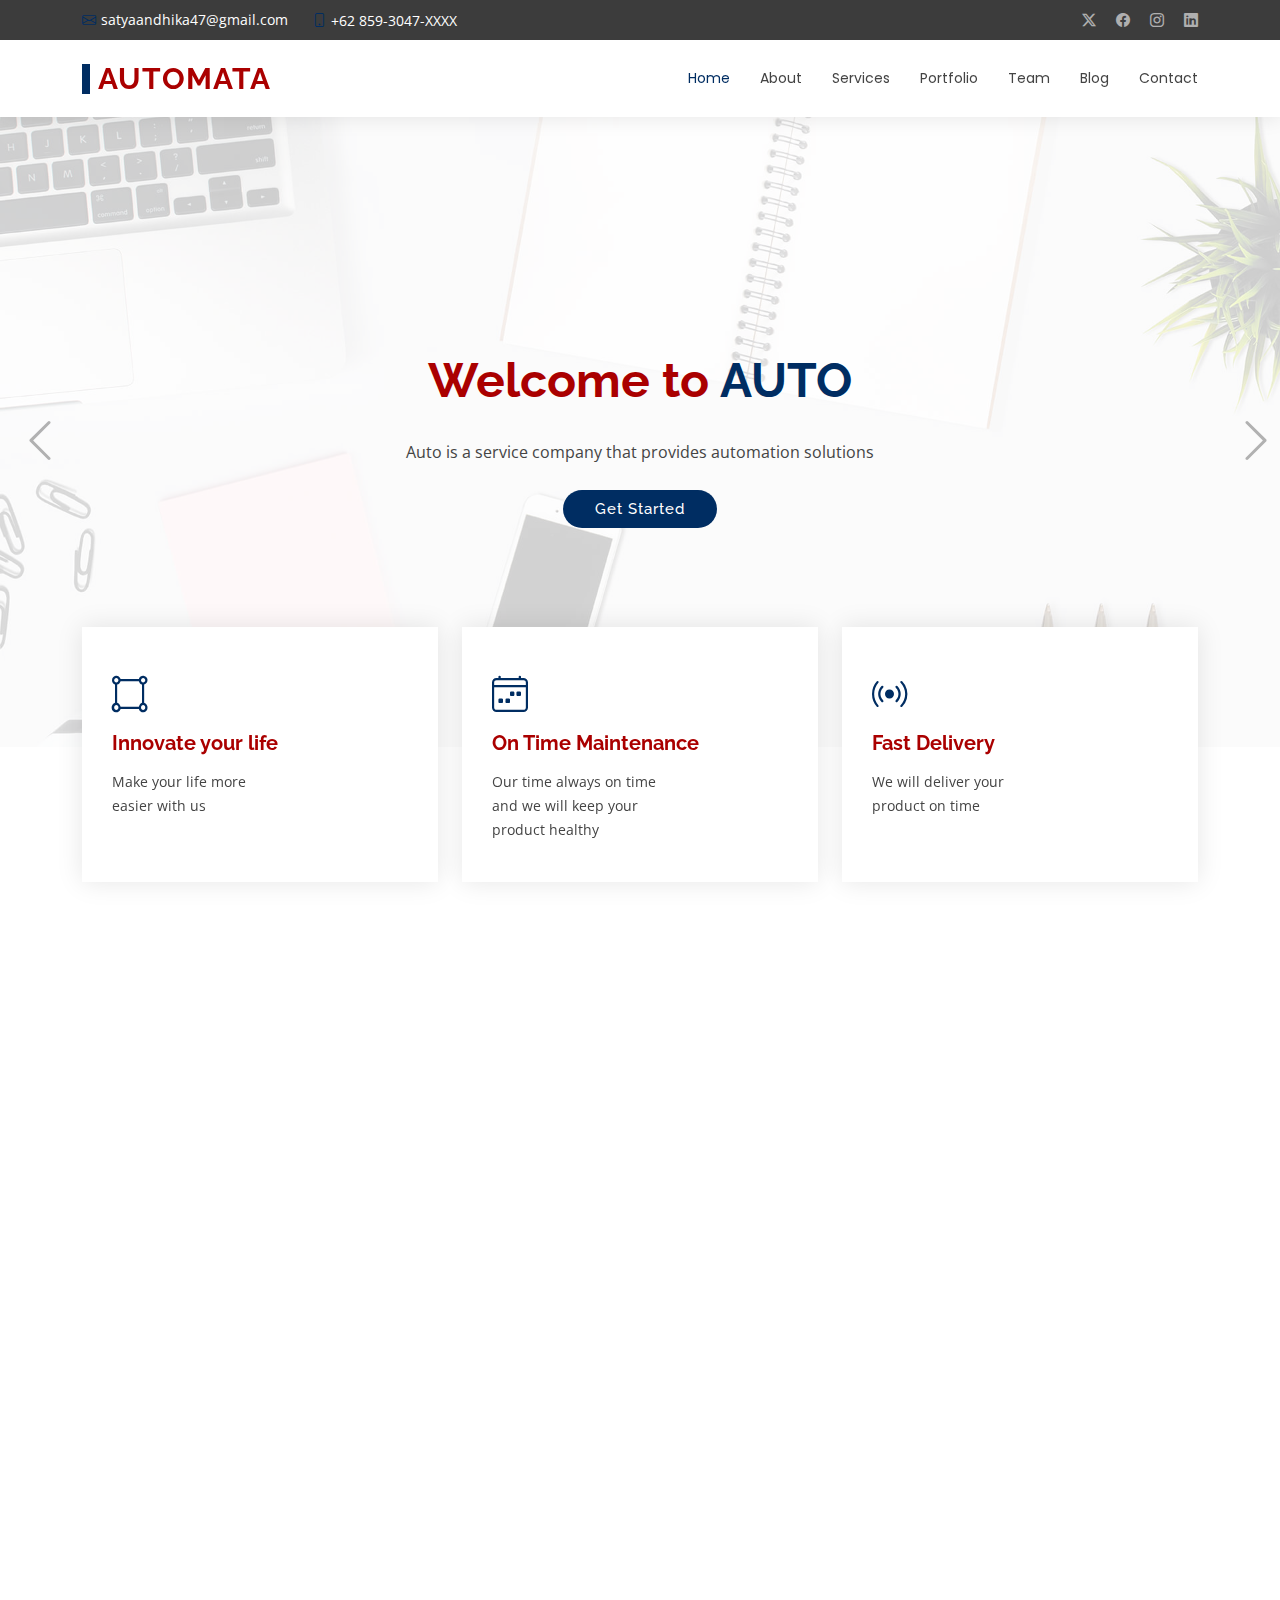
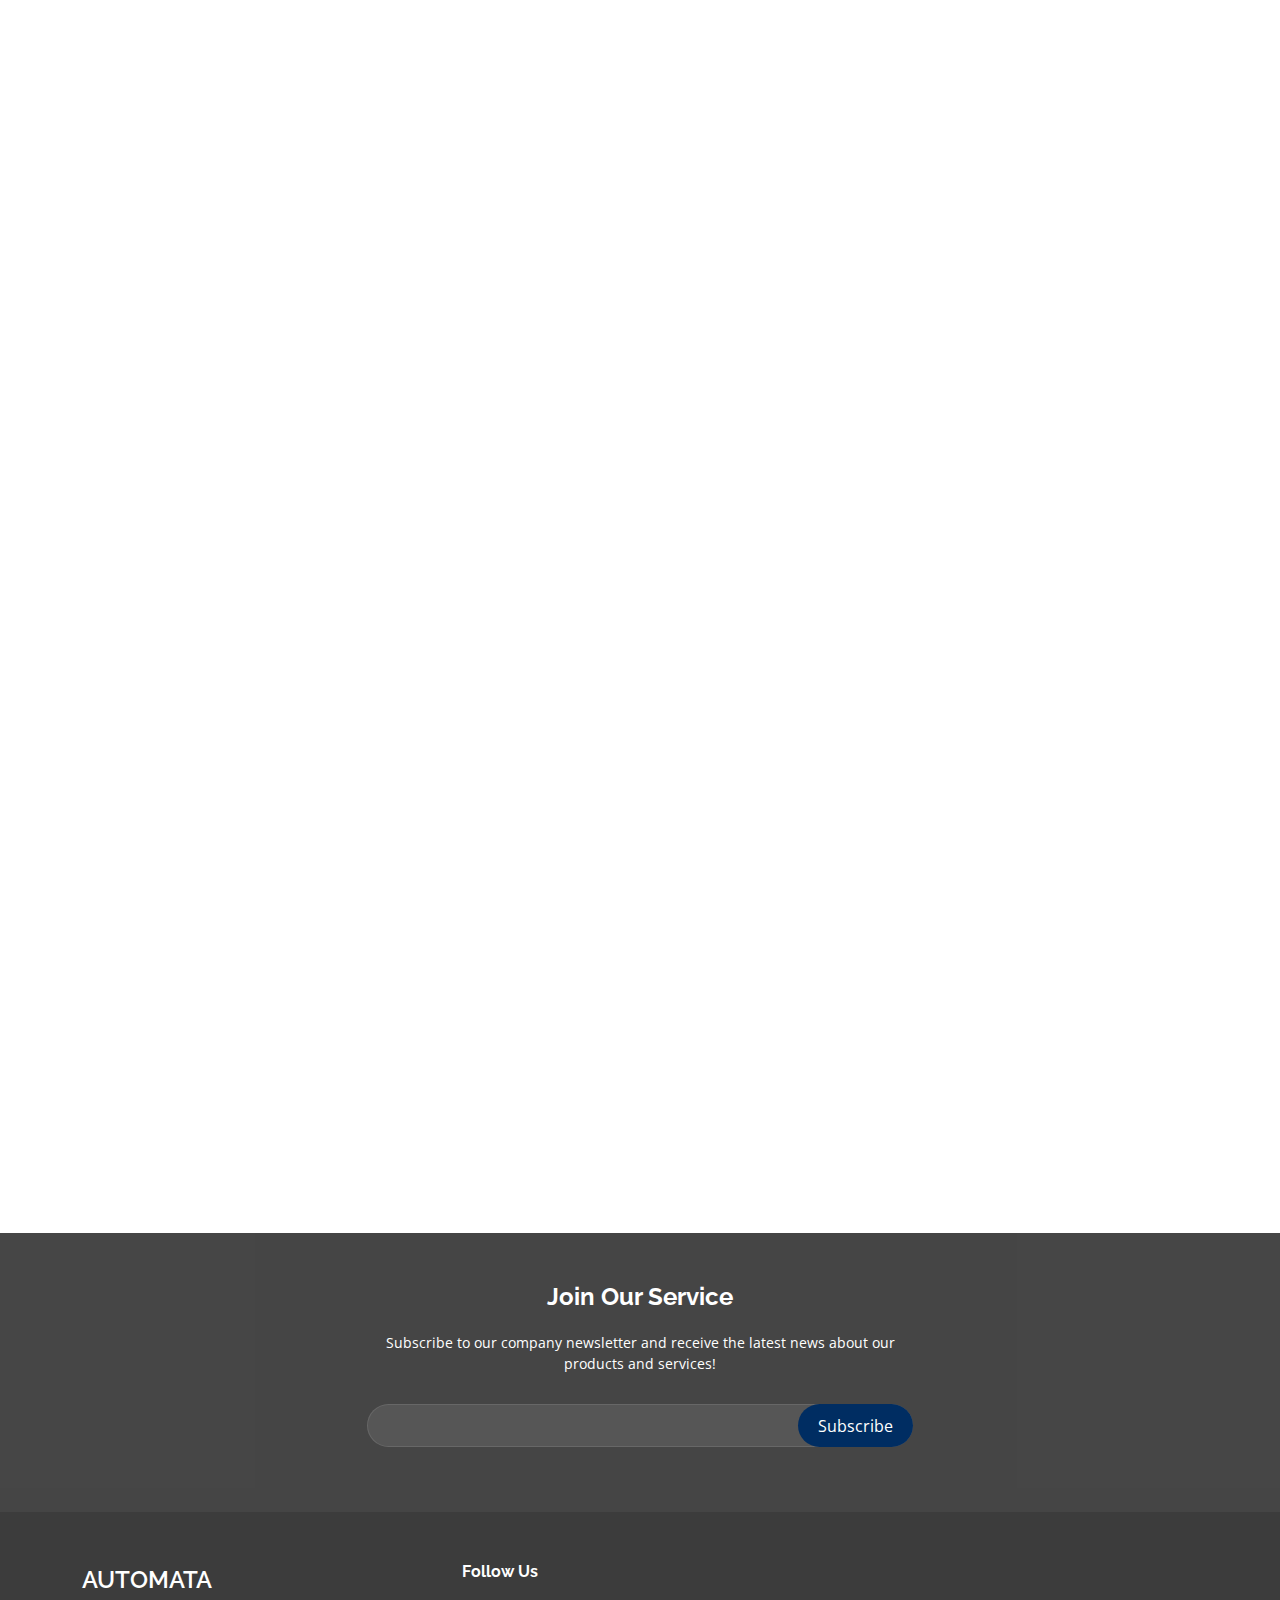
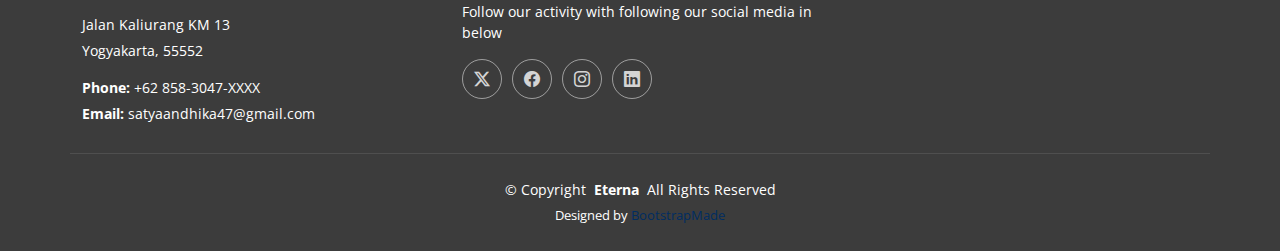
==== commit 1582ee29: "index.html" ====
--- a/index.html
+++ b/index.html
@@ -49,7 +49,7 @@
         <div class="social-links d-none d-md-flex align-items-center">
           <a href="#" class="twitter"><i class="bi bi-twitter-x"></i></a>
           <a href="#" class="facebook"><i class="bi bi-facebook"></i></a>
-          <a href="#" class="instagram"><i class="bi bi-instagram"></i></a>
+          <a href="https://www.instagram.com/tyaa_satyaa?igsh=MXdnMXl3ejczOGVicg%3D%3D&utm_source=qr" class="instagram"><i class="bi bi-instagram"></i></a>
           <a href="#" class="linkedin"><i class="bi bi-linkedin"></i></a>
         </div>
       </div>
@@ -386,7 +386,7 @@
           <div class="social-links d-flex">
             <a href=""><i class="bi bi-twitter-x"></i></a>
             <a href=""><i class="bi bi-facebook"></i></a>
-            <a href=""><i class="bi bi-instagram"></i></a>
+            <a href="https://www.instagram.com/tyaa_satyaa?igsh=MXdnMXl3ejczOGVicg%3D%3D&utm_source=qr"><i class="bi bi-instagram"></i></a>
             <a href=""><i class="bi bi-linkedin"></i></a>
           </div>
         </div>
